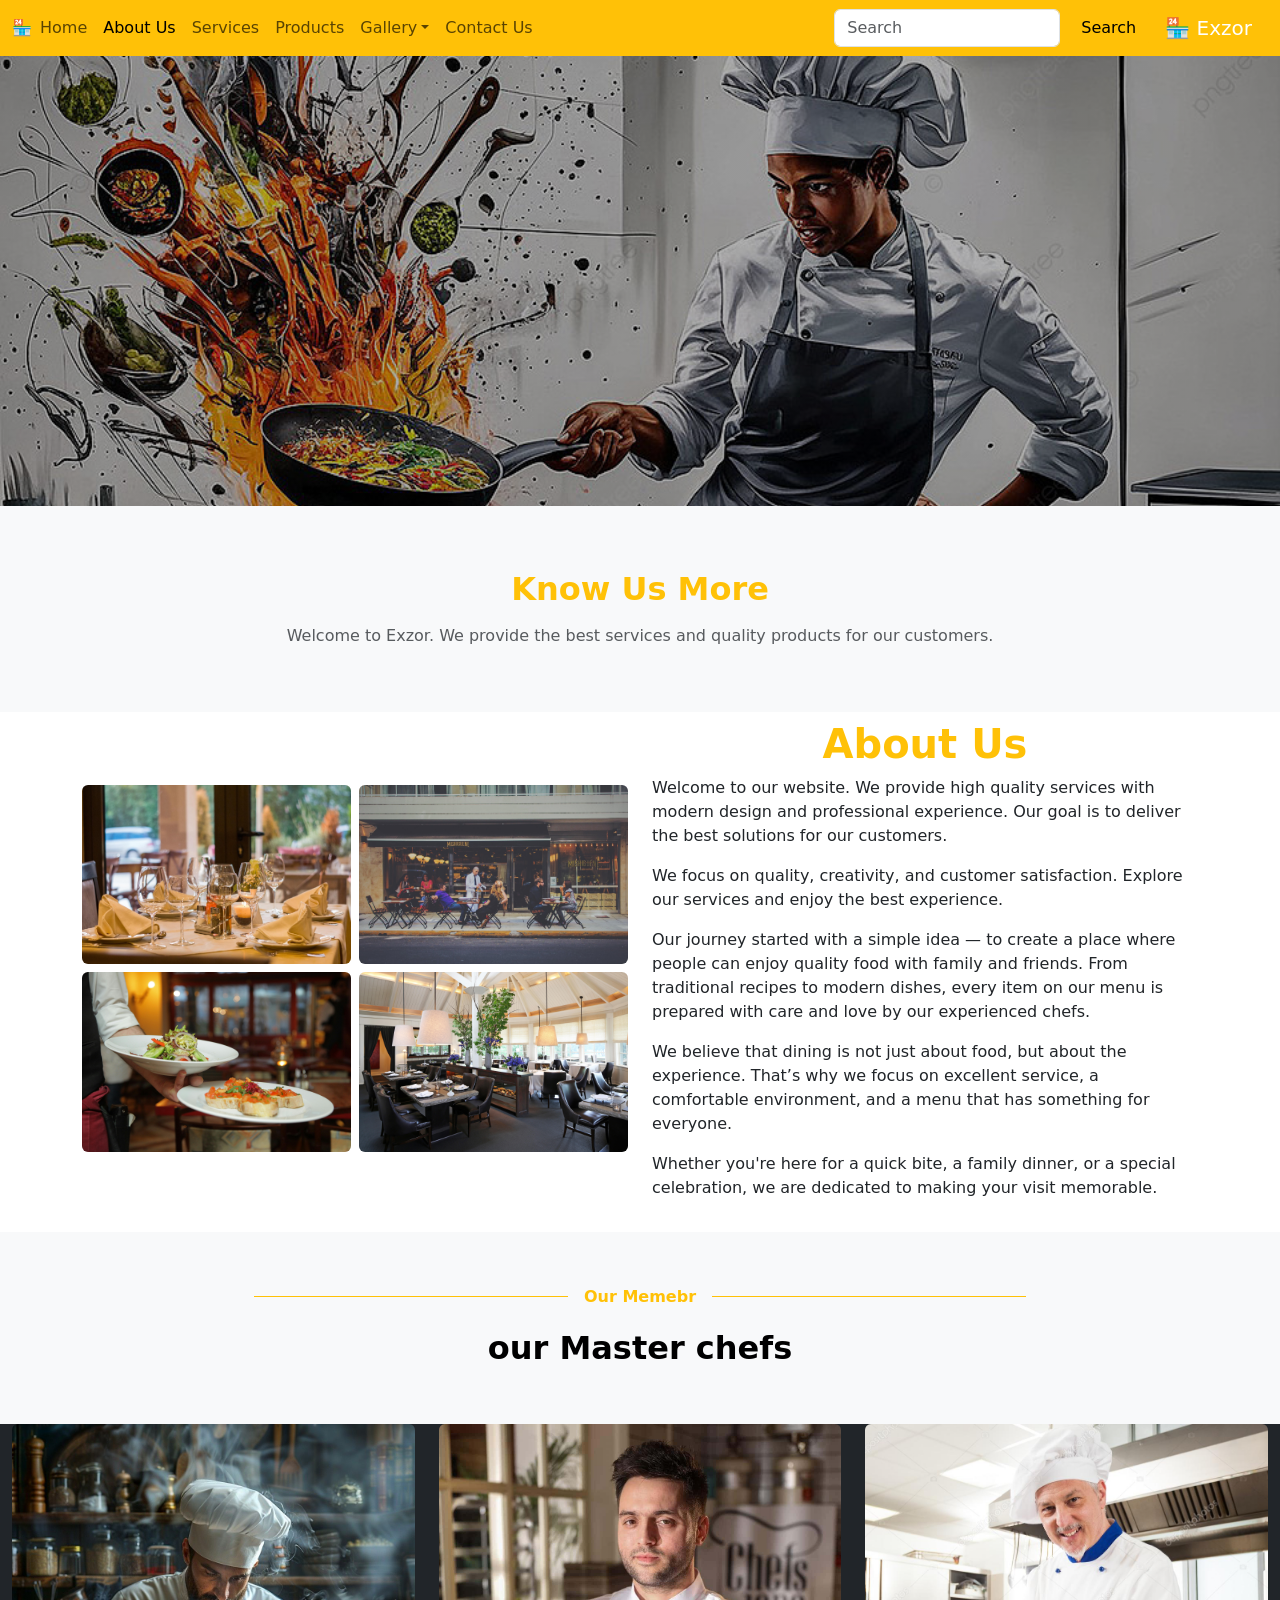
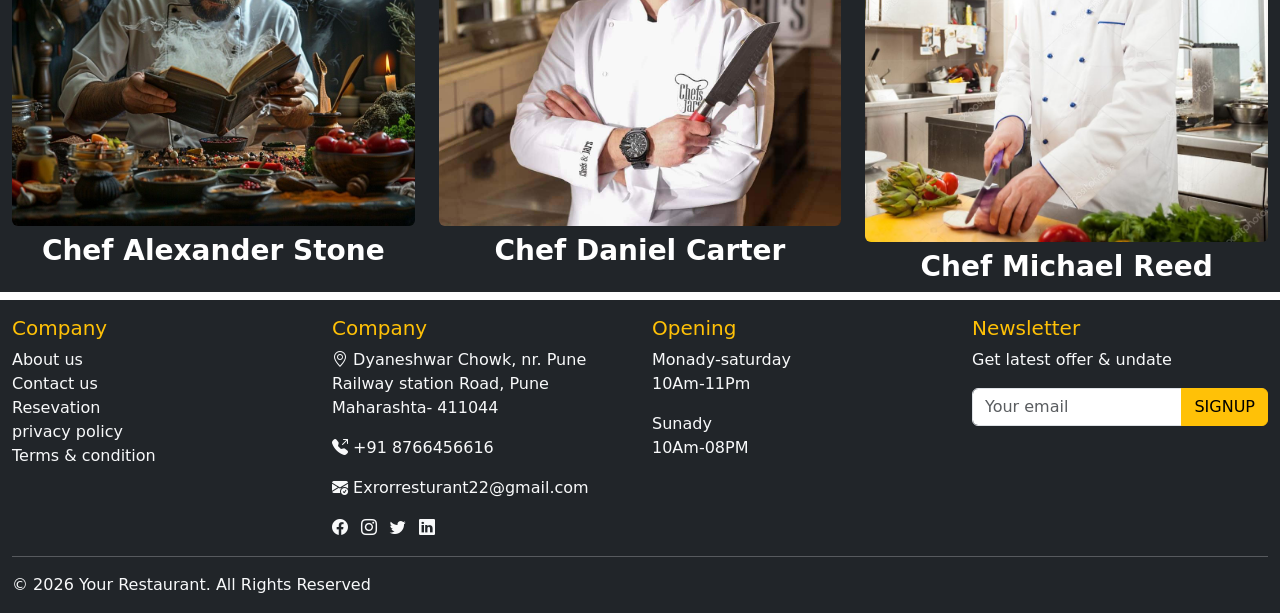
==== about.html @ 988e4277 "sevices and about page done" ====
<!DOCTYPE html>
<html lang="en">

<head>
    <meta charset="UTF-8">
    <meta name="viewport" content="width=device-width, initial-scale=1.0">
    <title>About Us</title>
    <link rel="stylesheet" href="https://cdn.jsdelivr.net/npm/bootstrap-icons@1.13.1/font/bootstrap-icons.min.css">
    <!-- Custom CSS -->
    <link rel="stylesheet" href="css/about.css">

    <!-- Bootstrap CSS -->
    <link href="https://cdn.jsdelivr.net/npm/bootstrap@5.3.8/dist/css/bootstrap.min.css" rel="stylesheet">
</head>

<body>
    <!-- HEADER START -->
    <header class="sticky-top">
        <nav class="navbar navbar-expand-lg bg-warning" data-bs-theme="text-white">
            <div class="container-fluid">
                🏪
                <button class="navbar-toggler" type="button" data-bs-toggle="collapse"
                    data-bs-target="#navbarSupportedContent">
                    <span class="navbar-toggler-icon"></span>
                </button>

                <div class="collapse navbar-collapse" id="navbarSupportedContent">

                    <ul class="navbar-nav me-auto mb-2 mb-lg-0">
                        <li class="nav-item"><a class="nav-link" href="index.html">Home</a></li>
                        <li class="nav-item"><a class="nav-link active" href="about.html">About Us</a></li>
                        <li class="nav-item"><a class="nav-link " href="services.html">Services</a></li>
                        <li class="nav-item"><a class="nav-link " href="product.html">Products</a></li>

                        <li class="nav-item dropdown">
                            <a class="nav-link dropdown-toggle" href="#" data-bs-toggle="dropdown">Gallery</a>
                            <ul class="dropdown-menu">
                                <li><a class="dropdown-item" href="photo_gallery.html">Photo</a></li>
                                <li><a class="dropdown-item" href="video_gallery.html">Videos</a></li>
                            </ul>
                        </li>

                        <li class="nav-item"><a class="nav-link" href="contact.html">Contact Us</a></li>
                    </ul>

                    <form class="d-flex me-3">
                        <input class="form-control me-2" type="search" placeholder="Search">
                        <button class="btn btn-warning" type="submit">Search</button>
                    </form>

                    <a class="navbar-brand text-white" href="#">
                        🏪 Exzor
                    </a>


                </div>
            </div>
        </nav>
    </header>
    <!-- HEADER END -->

    <!-- HERO SECTION (THIS FIXES YOUR IMAGE ISSUE) -->
    <section class="hero-section d-flex align-items-center justify-content-center">

    </section>

    <!-- ABOUT CONTENT -->
    <section class="py-5 bg-light">

        <div class="container text-center">

            <!-- Heading -->
            <div class="d-flex justify-content-center align-items-center mb-3">

            </div>

            <h2 class="fw-bold text-warning">Know Us More</h2>

            <p class="mt-3 text-muted">
                Welcome to Exzor. We provide the best services and quality products for our customers.
            </p>

        </div>

    </section>


    <section class="py-2">
        <div class="container">
            <div class="row align-items-center">

                <!-- LEFT SIDE: 4 IMAGES -->
                <div class="col-md-6">
                    <div class="row g-2">

                        <div class="col-md-6">
                            <img src="images/hotel5.jpg" class="img-fluid rounded " alt="hotel5.jpg">
                        </div>

                        <div class="col-md-6">
                            <img src="images/hotel6.jpg" class="img-fluid rounded " alt="hotel6.jpg">
                        </div>

                        <div class="col-md-6">
                            <img src="images/hotel3.jpg" class="img-fluid rounded " alt="hotel3.jpg">
                        </div>

                        <div class="col-md-6">
                            <img src="images/hotel8.jpg" class="img-fluid rounded " alt="hotel8.jp" height="400px">
                        </div>

                    </div>
                </div>

                <!-- RIGHT SIDE: TEXT -->
                <div class="col-md-6">
                    <h1 class="fw-bold text-center text-warning ">About Us </h1>

                    <p>
                        Welcome to our website. We provide high quality services with
                        modern design and professional experience. Our goal is to deliver
                        the best solutions for our customers.
                    </p>

                    <p>
                        We focus on quality, creativity, and customer satisfaction.
                        Explore our services and enjoy the best experience.
                    </p>

                    <p>
                        Our journey started with a simple idea — to create a place where people can enjoy quality food
                        with family and friends. From traditional recipes to modern dishes, every item on our menu is
                        prepared with care and love by our experienced chefs.
                    </p>

                    <P>
                        We believe that dining is not just about food, but about the experience. That’s why we focus on
                        excellent service, a comfortable environment, and a menu that has something for everyone.
                    </P>

                    <p>
                        Whether you're here for a quick bite, a family dinner, or a special celebration, we are
                        dedicated to making your visit memorable.
                    </p>
                </div>

            </div>
        </div>
    </section>
    <!-- section ends -->

    <!-- New section strat -->
    <section class="py-5 bg-light mt-2  ">
        <div class="container-fluid text-center">

            <!-- Small Heading with lines -->
            <div class="d-flex justify-content-center align-items-center mb-3">
                <hr class="w-25 border-warning opacity-100">
                <span class="mx-3 text-warning fw-semibold">Our Memebr</span>
                <hr class="w-25 border-warning opacity-100">
            </div>

            <!-- Main Heading -->
            <h2 class="fw-bold text-black"> our Master chefs</h2>
        </div>
    </section>
    <!-- section end  -->

    <!-- new section  -->
    <section class="bg-light bg-dark">
        <div class="container-fluid">
            <div class="row">
                <div class="col-md-4">
                    <img src="images/chef8.jpg " class="img-fluid rounded chef-hover" alt="chef1.jpg">
                    <h3 class="fw-bold text-white text-center mt-2">Chef Alexander Stone</h3>
                </div>

                <div class="col-md-4">
                    <img src="images/chef6.jpg" class="img-fluid rounded chef-hover" alt="chef1.jpg">
                    <h3 class=" fw-bold text-white text-center mt-2">Chef Daniel Carter </h3>

                </div>
                <div class="col-md-4">
                    <img src="images/chef1.jpg" class="img-fluid rounded chef-hover" alt="chef1.jpg ">
                    <h3 class=" fw-bold text-white text-center mt-2">Chef Michael Reed</h3>

                </div>

            </div>
        </div>

    </section>











































    <footer class="bg-dark text-light pt-3 pb-3 mt-2">
        <div class="container-fluid">
            <div class="row">
                <div class="col-md-3">
                    <h5 class="text-warning">Company</h5>
                    <ul class="list-unstyled">
                        <li>
                            <a href="#" class="text-light text-decoration-none">About us </a>
                        </li>
                        <li>
                            <a href="#" class="text-light text-decoration-none">Contact us </a>
                        </li>
                        <li> Resevation </li>
                        <li> privacy policy</li>
                        <li>Terms & condition</li>
                    </ul>
                </div>

                <div class="col-md-3">
                    <h5 class="text-warning">Company</h5>
                    <P> <i class="bi bi-geo-alt"></i>
                        Dyaneshwar Chowk, nr. Pune Railway station Road, Pune Maharashta- 411044
                    </P>
                    <p> <i class="bi bi-telephone-outbound-fill"></i>
                        +91 8766456616</p>
                    <p> <i class="bi bi-envelope-check-fill"> </i>
                        Exrorresturant22@gmail.com</p>
                    <div>
                        <i class="bi bi-facebook me-2"></i>
                        <i class="bi bi-instagram me-2"></i>
                        <i class="bi bi-twitter me-2"></i>
                        <i class="bi bi-linkedin me-2"></i>
                    </div>
                </div>
                <div class="col-md-3">
                    <h5 class="text-warning">Opening</h5>
                    <P>Monady-saturday<br>10Am-11Pm</P>
                    <P>Sunady <br>10Am-08PM</P>
                </div>
                <div class="col-md-3">
                    <h5 class="text-warning">Newsletter</h5>
                    <p>Get latest offer & undate</p>
                    <div class="input-group">
                        <input type="email" class="form-control" placeholder="Your email">
                        <button class="btn btn-warning">SIGNUP</button>
                    </div>
                </div>
            </div>

            <hr class="bg-light">
            <!-- Bottom  -->
            <div class="d-flex justify-content-between">
                <p class="mb-0">© 2026 Your Restaurant. All Rights Reserved</p>
            </div>
        </div>
    </footer>

    <!-- Bootstrap JS -->
    <script src="https://cdn.jsdelivr.net/npm/bootstrap@5.3.8/dist/js/bootstrap.bundle.min.js"></script>

</body>

</html>
---- css/about.css ----
.hero-section {
  background: linear-gradient(rgba(0,0,0,0.3), rgba(0,0,0,0.3)),
              url('../images/banner.jpg');
  height: 450px;
  background-size: cover;
  background-position: center;
}


/* ===== CHEF IMAGE HOVER ===== */
.chef-hover {
  transition: transform 0.4s ease, filter 0.4s ease;
}

.chef-hover:hover {
  transform: scale(1.1);
  filter: brightness(80%);
}

/* Optional: add lift effect to chef section */
.chef-hover:hover {
  box-shadow: 0 15px 30px rgba(0,0,0,0.4);
}
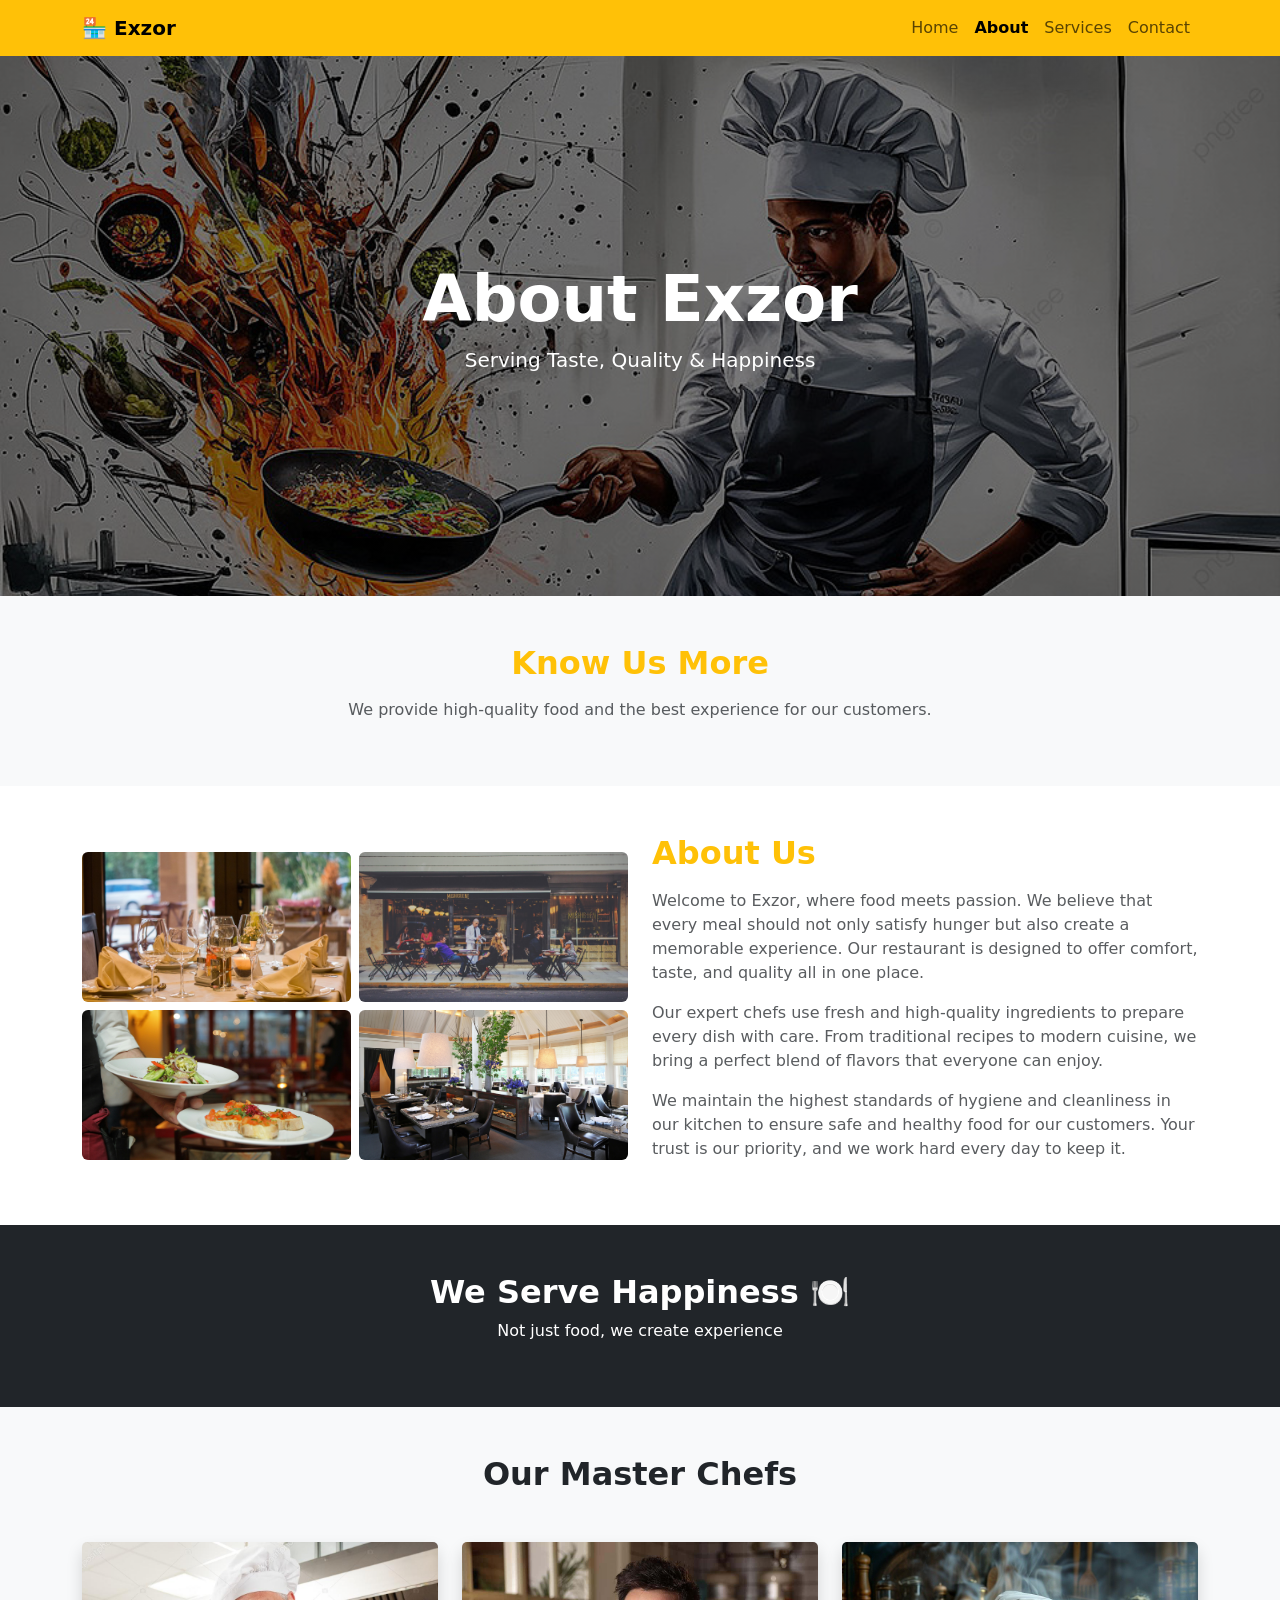
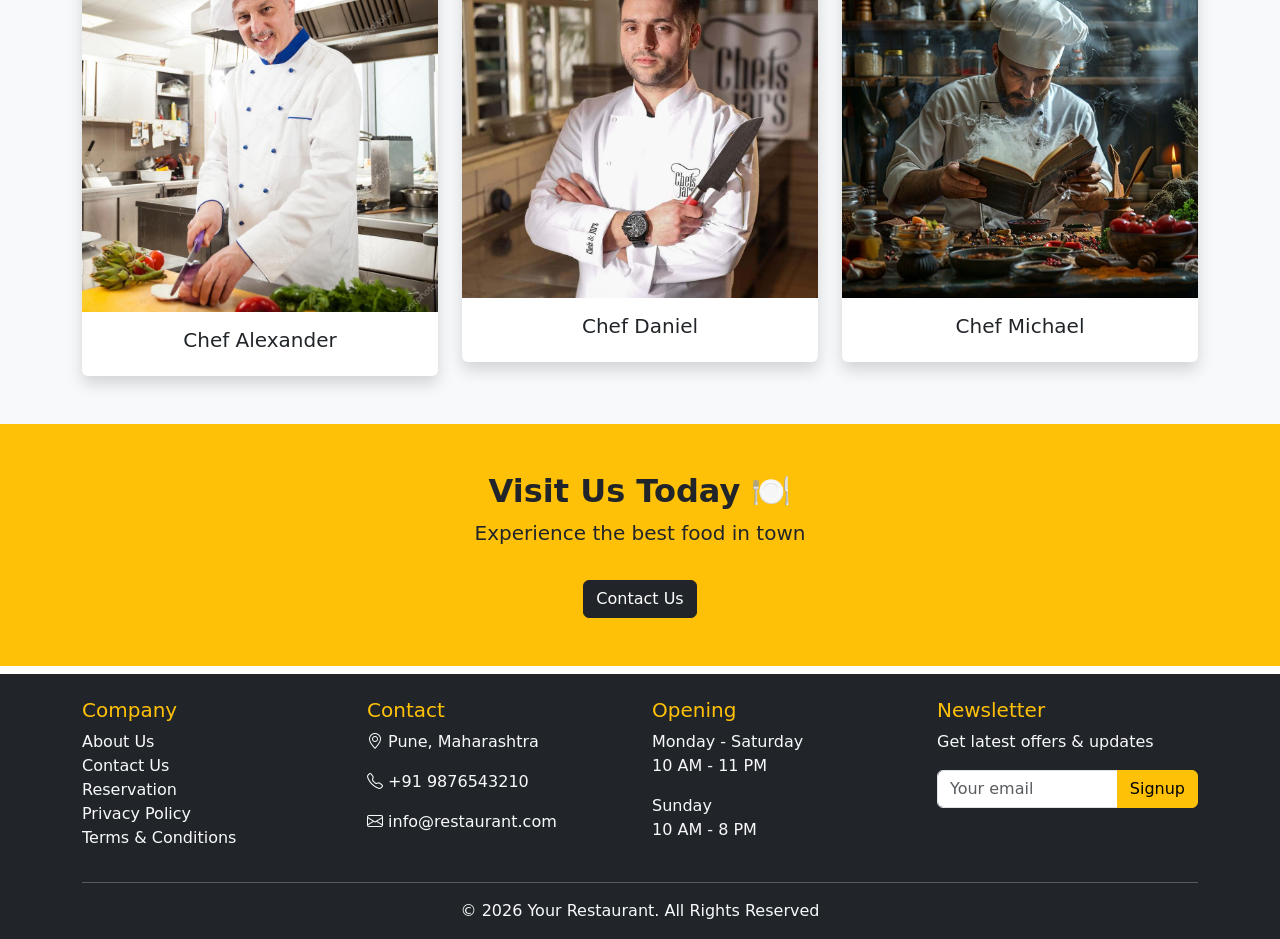
==== commit 2d4c7647: "update in services and about page" ====
--- a/about.html
+++ b/about.html
@@ -2,297 +2,198 @@
 <html lang="en">
 
 <head>
-    <meta charset="UTF-8">
-    <meta name="viewport" content="width=device-width, initial-scale=1.0">
-    <title>About Us</title>
-    <link rel="stylesheet" href="https://cdn.jsdelivr.net/npm/bootstrap-icons@1.13.1/font/bootstrap-icons.min.css">
-    <!-- Custom CSS -->
-    <link rel="stylesheet" href="css/about.css">
+<meta charset="UTF-8">
+<meta name="viewport" content="width=device-width, initial-scale=1.0">
+<title>About Us</title>
 
-    <!-- Bootstrap CSS -->
-    <link href="https://cdn.jsdelivr.net/npm/bootstrap@5.3.8/dist/css/bootstrap.min.css" rel="stylesheet">
+<!-- Bootstrap -->
+<link href="https://cdn.jsdelivr.net/npm/bootstrap@5.3.8/dist/css/bootstrap.min.css" rel="stylesheet">
+
+<!-- Icons -->
+<link rel="stylesheet" href="https://cdn.jsdelivr.net/npm/bootstrap-icons@1.13.1/font/bootstrap-icons.min.css">
+
+<!-- External CSS -->
+<link rel="stylesheet" href="css/about.css">
+
 </head>
 
 <body>
-    <!-- HEADER START -->
-    <header class="sticky-top">
-        <nav class="navbar navbar-expand-lg bg-warning" data-bs-theme="text-white">
-            <div class="container-fluid">
-                🏪
-                <button class="navbar-toggler" type="button" data-bs-toggle="collapse"
-                    data-bs-target="#navbarSupportedContent">
-                    <span class="navbar-toggler-icon"></span>
-                </button>
 
-                <div class="collapse navbar-collapse" id="navbarSupportedContent">
+<!-- NAVBAR -->
+<nav class="navbar navbar-expand-lg navbar-light bg-warning sticky-top">
+<div class="container">
+<a class="navbar-brand fw-bold">🏪 Exzor</a>
 
-                    <ul class="navbar-nav me-auto mb-2 mb-lg-0">
-                        <li class="nav-item"><a class="nav-link" href="index.html">Home</a></li>
-                        <li class="nav-item"><a class="nav-link active" href="about.html">About Us</a></li>
-                        <li class="nav-item"><a class="nav-link " href="services.html">Services</a></li>
-                        <li class="nav-item"><a class="nav-link " href="product.html">Products</a></li>
+<button class="navbar-toggler" data-bs-toggle="collapse" data-bs-target="#nav">
+<span class="navbar-toggler-icon"></span>
+</button>
 
-                        <li class="nav-item dropdown">
-                            <a class="nav-link dropdown-toggle" href="#" data-bs-toggle="dropdown">Gallery</a>
-                            <ul class="dropdown-menu">
-                                <li><a class="dropdown-item" href="photo_gallery.html">Photo</a></li>
-                                <li><a class="dropdown-item" href="video_gallery.html">Videos</a></li>
-                            </ul>
-                        </li>
+<div class="collapse navbar-collapse" id="nav">
+<ul class="navbar-nav ms-auto">
+<li class="nav-item"><a class="nav-link" href="index.html">Home</a></li>
+<li class="nav-item"><a class="nav-link active fw-bold">About</a></li>
+<li class="nav-item"><a class="nav-link" href="services.html">Services</a></li>
+<li class="nav-item"><a class="nav-link" href="contact.html">Contact</a></li>
+</ul>
+</div>
+</div>
+</nav>
 
-                        <li class="nav-item"><a class="nav-link" href="contact.html">Contact Us</a></li>
-                    </ul>
+<!-- HERO -->
+<section class="hero-section d-flex align-items-center justify-content-center text-center text-white">
+<div class="fade-in">
+<h1 class="display-3 fw-bold">About Exzor</h1>
+<p class="lead">Serving Taste, Quality & Happiness</p>
+</div>
+</section>
 
-                    <form class="d-flex me-3">
-                        <input class="form-control me-2" type="search" placeholder="Search">
-                        <button class="btn btn-warning" type="submit">Search</button>
-                    </form>
+<!-- ABOUT TEXT -->
+<section class="py-5 bg-light text-center fade-in">
+<div class="container">
+<h2 class="fw-bold text-warning">Know Us More</h2>
+<p class="mt-3 text-muted">
+We provide high-quality food and the best experience for our customers.
+</p>
+</div>
+</section>
 
-                    <a class="navbar-brand text-white" href="#">
-                        🏪 Exzor
-                    </a>
+<!-- IMAGE + TEXT -->
+<section class="py-5 fade-in">
+<div class="container">
+<div class="row align-items-center">
 
+<div class="col-md-6">
+<div class="row g-2">
+<div class="col-6"><img src="images/hotel5.jpg" class="img-fluid rounded img-grid"></div>
+<div class="col-6"><img src="images/hotel6.jpg" class="img-fluid rounded img-grid"></div>
+<div class="col-6"><img src="images/hotel3.jpg" class="img-fluid rounded img-grid"></div>
+<div class="col-6"><img src="images/hotel8.jpg" class="img-fluid rounded img-grid"></div>
+</div>
+</div>
 
-                </div>
-            </div>
-        </nav>
-    </header>
-    <!-- HEADER END -->
+<div class="col-md-6">
+<h2 class="fw-bold text-warning mb-3">About Us</h2>
+  <p class="text-muted">
+    Welcome to Exzor, where food meets passion. We believe that every meal should not only satisfy hunger but also create a memorable experience. Our restaurant is designed to offer comfort, taste, and quality all in one place.
+  </p>
 
-    <!-- HERO SECTION (THIS FIXES YOUR IMAGE ISSUE) -->
-    <section class="hero-section d-flex align-items-center justify-content-center">
+  <p class="text-muted">
+    Our expert chefs use fresh and high-quality ingredients to prepare every dish with care. From traditional recipes to modern cuisine, we bring a perfect blend of flavors that everyone can enjoy.
+  </p>
 
-    </section>
+  <p class="text-muted">
+    We maintain the highest standards of hygiene and cleanliness in our kitchen to ensure safe and healthy food for our customers. Your trust is our priority, and we work hard every day to keep it.
+  </p>
 
-    <!-- ABOUT CONTENT -->
-    <section class="py-5 bg-light">
+  
 
-        <div class="container text-center">
+</div>
 
-            <!-- Heading -->
-            <div class="d-flex justify-content-center align-items-center mb-3">
+</div>
+</div>
+</section>
 
-            </div>
+<!-- DARK SECTION -->
+<section class="bg-dark text-white text-center py-5 fade-in">
+<h2 class="fw-bold">We Serve Happiness 🍽️</h2>
+<p>Not just food, we create experience</p>
+</section>
 
-            <h2 class="fw-bold text-warning">Know Us More</h2>
+<!-- CHEFS -->
+<section class="py-5 bg-light text-center fade-in">
+<div class="container">
 
-            <p class="mt-3 text-muted">
-                Welcome to Exzor. We provide the best services and quality products for our customers.
-            </p>
+<h2 class="fw-bold mb-5">Our Master Chefs</h2>
 
-        </div>
+<div class="row g-4">
 
-    </section>
+<div class="col-md-4">
+<div class="card border-0 shadow chef-card">
+<img src="images/chef1.jpg" class="card-img-top">
+<div class="card-body">
+<h5>Chef Alexander</h5>
+</div>
+</div>
+</div>
 
+<div class="col-md-4">
+<div class="card border-0 shadow chef-card">
+<img src="images/chef6.jpg" class="card-img-top">
+<div class="card-body">
+<h5>Chef Daniel</h5>
+</div>
+</div>
+</div>
 
-    <section class="py-2">
-        <div class="container">
-            <div class="row align-items-center">
+<div class="col-md-4">
+<div class="card border-0 shadow chef-card">
+<img src="images/chef8.jpg" class="card-img-top">
+<div class="card-body">
+<h5>Chef Michael</h5>
+</div>
+</div>
+</div>
 
-                <!-- LEFT SIDE: 4 IMAGES -->
-                <div class="col-md-6">
-                    <div class="row g-2">
+</div>
+</div>
+</section>
 
-                        <div class="col-md-6">
-                            <img src="images/hotel5.jpg" class="img-fluid rounded " alt="hotel5.jpg">
+<!-- CTA -->
+<section class="bg-warning text-center py-5 fade-in ">
+<h2 class="fw-bold">Visit Us Today 🍽️</h2>
+<p class="lead">Experience the best food in town</p>
+<a href="contact.html" class="btn btn-dark mt-3">Contact Us</a>
+</section>
+
+<!-- FOOTER -->
+ <footer class="bg-dark text-light pt-4 pb-3 mt-2 ">
+            <div class="container">
+                <div class="row">
+
+                    <div class="col-md-3">
+                        <h5 class="text-warning">Company</h5>
+                        <ul class="list-unstyled">
+                            <li><a href="about.html" class="text-light text-decoration-none">About Us</a></li>
+                            <li><a href="contact.html" class="text-light text-decoration-none">Contact Us</a></li>
+                            <li>Reservation</li>
+                            <li>Privacy Policy</li>
+                            <li>Terms & Conditions</li>
+                        </ul>
+                    </div>
+
+                    <div class="col-md-3">
+                        <h5 class="text-warning">Contact</h5>
+                        <p><i class="bi bi-geo-alt"></i> Pune, Maharashtra</p>
+                        <p><i class="bi bi-telephone"></i> +91 9876543210</p>
+                        <p><i class="bi bi-envelope"></i> info@restaurant.com</p>
+                    </div>
+
+                    <div class="col-md-3">
+                        <h5 class="text-warning">Opening</h5>
+                        <p>Monday - Saturday<br>10 AM - 11 PM</p>
+                        <p>Sunday<br>10 AM - 8 PM</p>
+                    </div>
+
+                    <div class="col-md-3">
+                        <h5 class="text-warning">Newsletter</h5>
+                        <p>Get latest offers & updates</p>
+                        <div class="input-group">
+                            <input type="email" class="form-control" placeholder="Your email">
+                            <button class="btn btn-warning">Signup</button>
                         </div>
-
-                        <div class="col-md-6">
-                            <img src="images/hotel6.jpg" class="img-fluid rounded " alt="hotel6.jpg">
-                        </div>
-
-                        <div class="col-md-6">
-                            <img src="images/hotel3.jpg" class="img-fluid rounded " alt="hotel3.jpg">
-                        </div>
-
-                        <div class="col-md-6">
-                            <img src="images/hotel8.jpg" class="img-fluid rounded " alt="hotel8.jp" height="400px">
-                        </div>
-
                     </div>
-                </div>
-
-                <!-- RIGHT SIDE: TEXT -->
-                <div class="col-md-6">
-                    <h1 class="fw-bold text-center text-warning ">About Us </h1>
-
-                    <p>
-                        Welcome to our website. We provide high quality services with
-                        modern design and professional experience. Our goal is to deliver
-                        the best solutions for our customers.
-                    </p>
-
-                    <p>
-                        We focus on quality, creativity, and customer satisfaction.
-                        Explore our services and enjoy the best experience.
-                    </p>
-
-                    <p>
-                        Our journey started with a simple idea — to create a place where people can enjoy quality food
-                        with family and friends. From traditional recipes to modern dishes, every item on our menu is
-                        prepared with care and love by our experienced chefs.
-                    </p>
-
-                    <P>
-                        We believe that dining is not just about food, but about the experience. That’s why we focus on
-                        excellent service, a comfortable environment, and a menu that has something for everyone.
-                    </P>
-
-                    <p>
-                        Whether you're here for a quick bite, a family dinner, or a special celebration, we are
-                        dedicated to making your visit memorable.
-                    </p>
-                </div>
-
-            </div>
-        </div>
-    </section>
-    <!-- section ends -->
-
-    <!-- New section strat -->
-    <section class="py-5 bg-light mt-2  ">
-        <div class="container-fluid text-center">
-
-            <!-- Small Heading with lines -->
-            <div class="d-flex justify-content-center align-items-center mb-3">
-                <hr class="w-25 border-warning opacity-100">
-                <span class="mx-3 text-warning fw-semibold">Our Memebr</span>
-                <hr class="w-25 border-warning opacity-100">
-            </div>
-
-            <!-- Main Heading -->
-            <h2 class="fw-bold text-black"> our Master chefs</h2>
-        </div>
-    </section>
-    <!-- section end  -->
-
-    <!-- new section  -->
-    <section class="bg-light bg-dark">
-        <div class="container-fluid">
-            <div class="row">
-                <div class="col-md-4">
-                    <img src="images/chef8.jpg " class="img-fluid rounded chef-hover" alt="chef1.jpg">
-                    <h3 class="fw-bold text-white text-center mt-2">Chef Alexander Stone</h3>
-                </div>
-
-                <div class="col-md-4">
-                    <img src="images/chef6.jpg" class="img-fluid rounded chef-hover" alt="chef1.jpg">
-                    <h3 class=" fw-bold text-white text-center mt-2">Chef Daniel Carter </h3>
-
-                </div>
-                <div class="col-md-4">
-                    <img src="images/chef1.jpg" class="img-fluid rounded chef-hover" alt="chef1.jpg ">
-                    <h3 class=" fw-bold text-white text-center mt-2">Chef Michael Reed</h3>
 
                 </div>
 
-            </div>
-        </div>
+                <hr>
 
-    </section>
-
-
-
-
-
-
-
-
-
-
-
-
-
-
-
-
-
-
-
-
-
-
-
-
-
-
-
-
-
-
-
-
-
-
-
-
-
-
-
-
-
-
-
-    <footer class="bg-dark text-light pt-3 pb-3 mt-2">
-        <div class="container-fluid">
-            <div class="row">
-                <div class="col-md-3">
-                    <h5 class="text-warning">Company</h5>
-                    <ul class="list-unstyled">
-                        <li>
-                            <a href="#" class="text-light text-decoration-none">About us </a>
-                        </li>
-                        <li>
-                            <a href="#" class="text-light text-decoration-none">Contact us </a>
-                        </li>
-                        <li> Resevation </li>
-                        <li> privacy policy</li>
-                        <li>Terms & condition</li>
-                    </ul>
-                </div>
-
-                <div class="col-md-3">
-                    <h5 class="text-warning">Company</h5>
-                    <P> <i class="bi bi-geo-alt"></i>
-                        Dyaneshwar Chowk, nr. Pune Railway station Road, Pune Maharashta- 411044
-                    </P>
-                    <p> <i class="bi bi-telephone-outbound-fill"></i>
-                        +91 8766456616</p>
-                    <p> <i class="bi bi-envelope-check-fill"> </i>
-                        Exrorresturant22@gmail.com</p>
-                    <div>
-                        <i class="bi bi-facebook me-2"></i>
-                        <i class="bi bi-instagram me-2"></i>
-                        <i class="bi bi-twitter me-2"></i>
-                        <i class="bi bi-linkedin me-2"></i>
-                    </div>
-                </div>
-                <div class="col-md-3">
-                    <h5 class="text-warning">Opening</h5>
-                    <P>Monady-saturday<br>10Am-11Pm</P>
-                    <P>Sunady <br>10Am-08PM</P>
-                </div>
-                <div class="col-md-3">
-                    <h5 class="text-warning">Newsletter</h5>
-                    <p>Get latest offer & undate</p>
-                    <div class="input-group">
-                        <input type="email" class="form-control" placeholder="Your email">
-                        <button class="btn btn-warning">SIGNUP</button>
-                    </div>
+                <div class="text-center">
+                    <p class="mb-0">© 2026 Your Restaurant. All Rights Reserved</p>
                 </div>
             </div>
+        </footer>
 
-            <hr class="bg-light">
-            <!-- Bottom  -->
-            <div class="d-flex justify-content-between">
-                <p class="mb-0">© 2026 Your Restaurant. All Rights Reserved</p>
-            </div>
-        </div>
-    </footer>
-
-    <!-- Bootstrap JS -->
-    <script src="https://cdn.jsdelivr.net/npm/bootstrap@5.3.8/dist/js/bootstrap.bundle.min.js"></script>
+<script src="https://cdn.jsdelivr.net/npm/bootstrap@5.3.8/dist/js/bootstrap.bundle.min.js"></script>
 
 </body>
-
 </html>
--- a/css/about.css
+++ b/css/about.css
@@ -1,23 +1,37 @@
+/* HERO */
 .hero-section {
-  background: linear-gradient(rgba(0,0,0,0.3), rgba(0,0,0,0.3)),
-              url('../images/banner.jpg');
-  height: 450px;
-  background-size: cover;
-  background-position: center;
+  height: 60vh;
+  background: linear-gradient(rgba(0,0,0,0.5), rgba(0,0,0,0.5)),
+              url('../images/banner.jpg') center/cover no-repeat;
 }
 
-
-/* ===== CHEF IMAGE HOVER ===== */
-.chef-hover {
-  transition: transform 0.4s ease, filter 0.4s ease;
+/* IMAGE GRID */
+.img-grid {
+  height: 150px;
+  width: 100%;
+  object-fit: cover;
 }
 
-.chef-hover:hover {
-  transform: scale(1.1);
-  filter: brightness(80%);
+/* CHEF CARD HOVER */
+.chef-card {
+  transition: 0.3s;
+}
+.chef-card:hover {
+  transform: translateY(-10px);
 }
 
-/* Optional: add lift effect to chef section */
-.chef-hover:hover {
-  box-shadow: 0 15px 30px rgba(0,0,0,0.4);
+/* FADE ANIMATION */
+.fade-in {
+  animation: fadeIn 1s ease-in;
+}
+
+@keyframes fadeIn {
+  from {
+    opacity: 0;
+    transform: translateY(20px);
+  }
+  to {
+    opacity: 1;
+    transform: translateY(0);
+  }
 }
